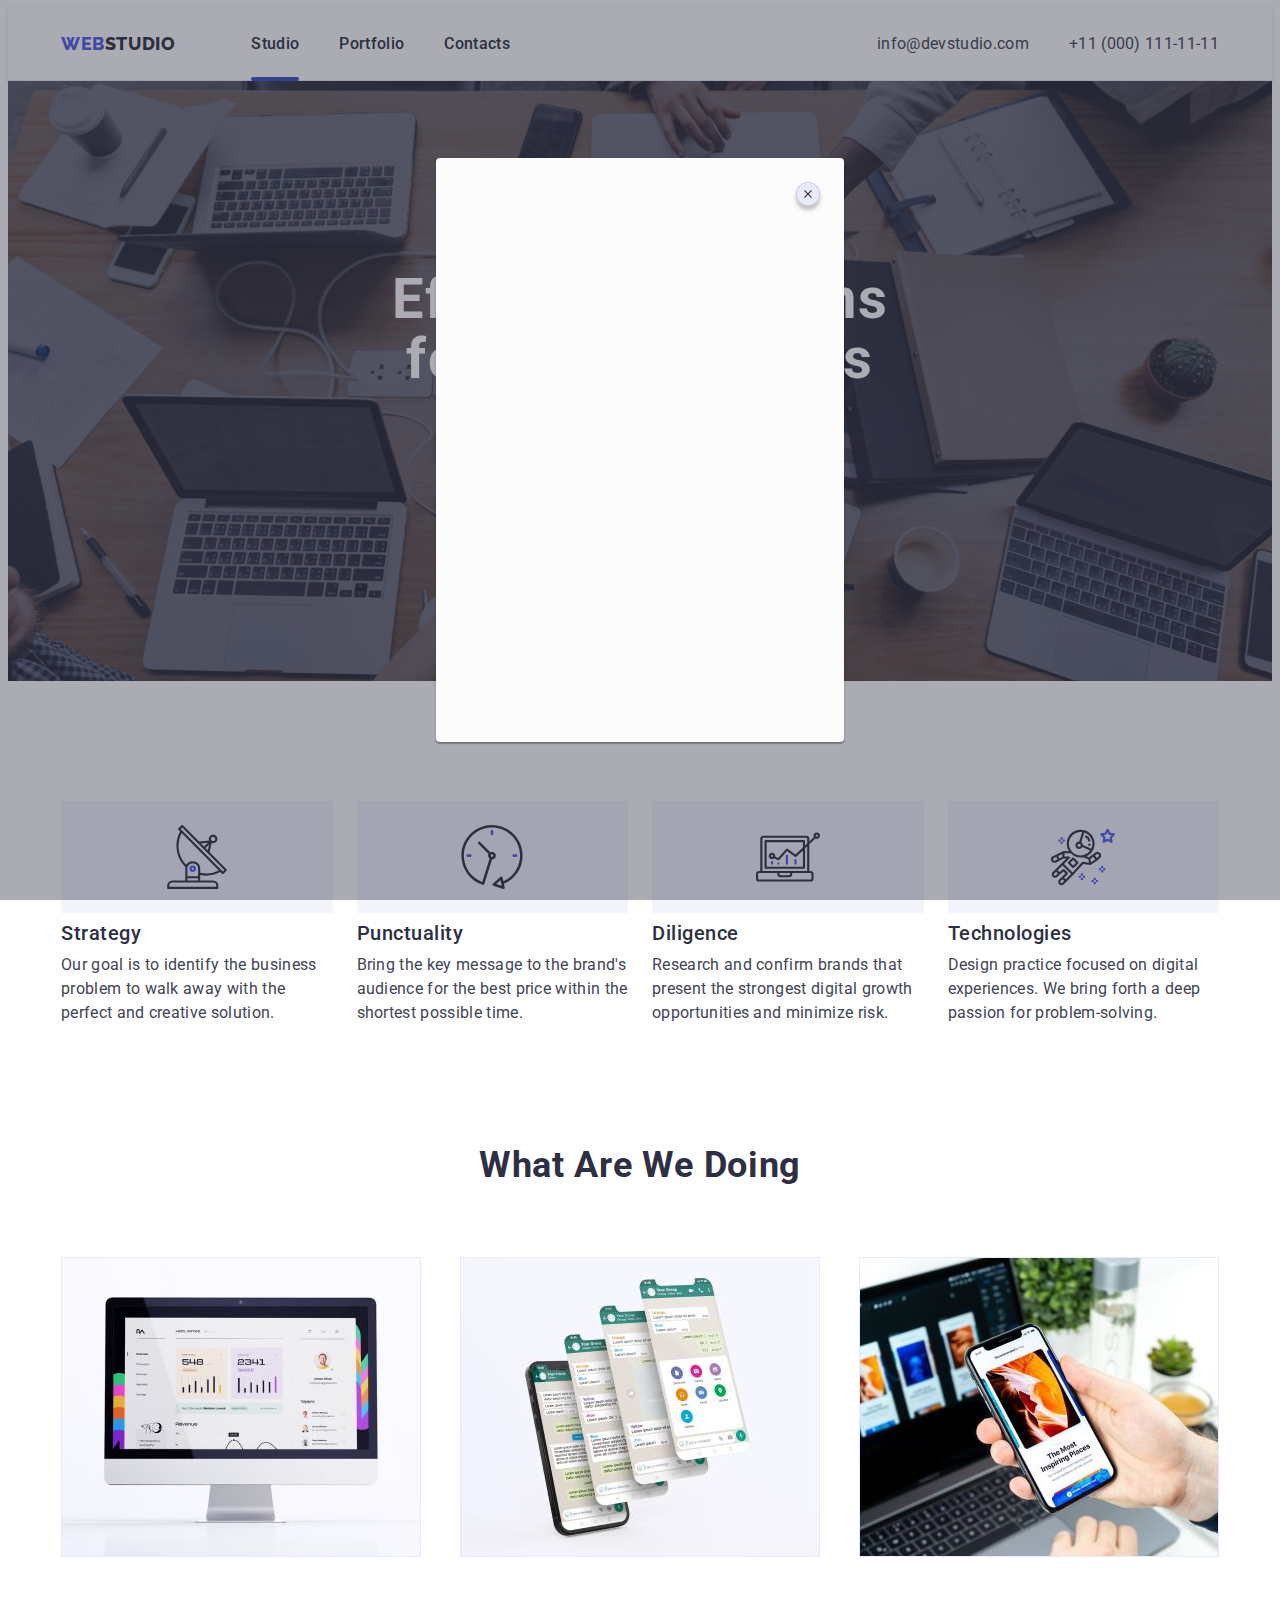
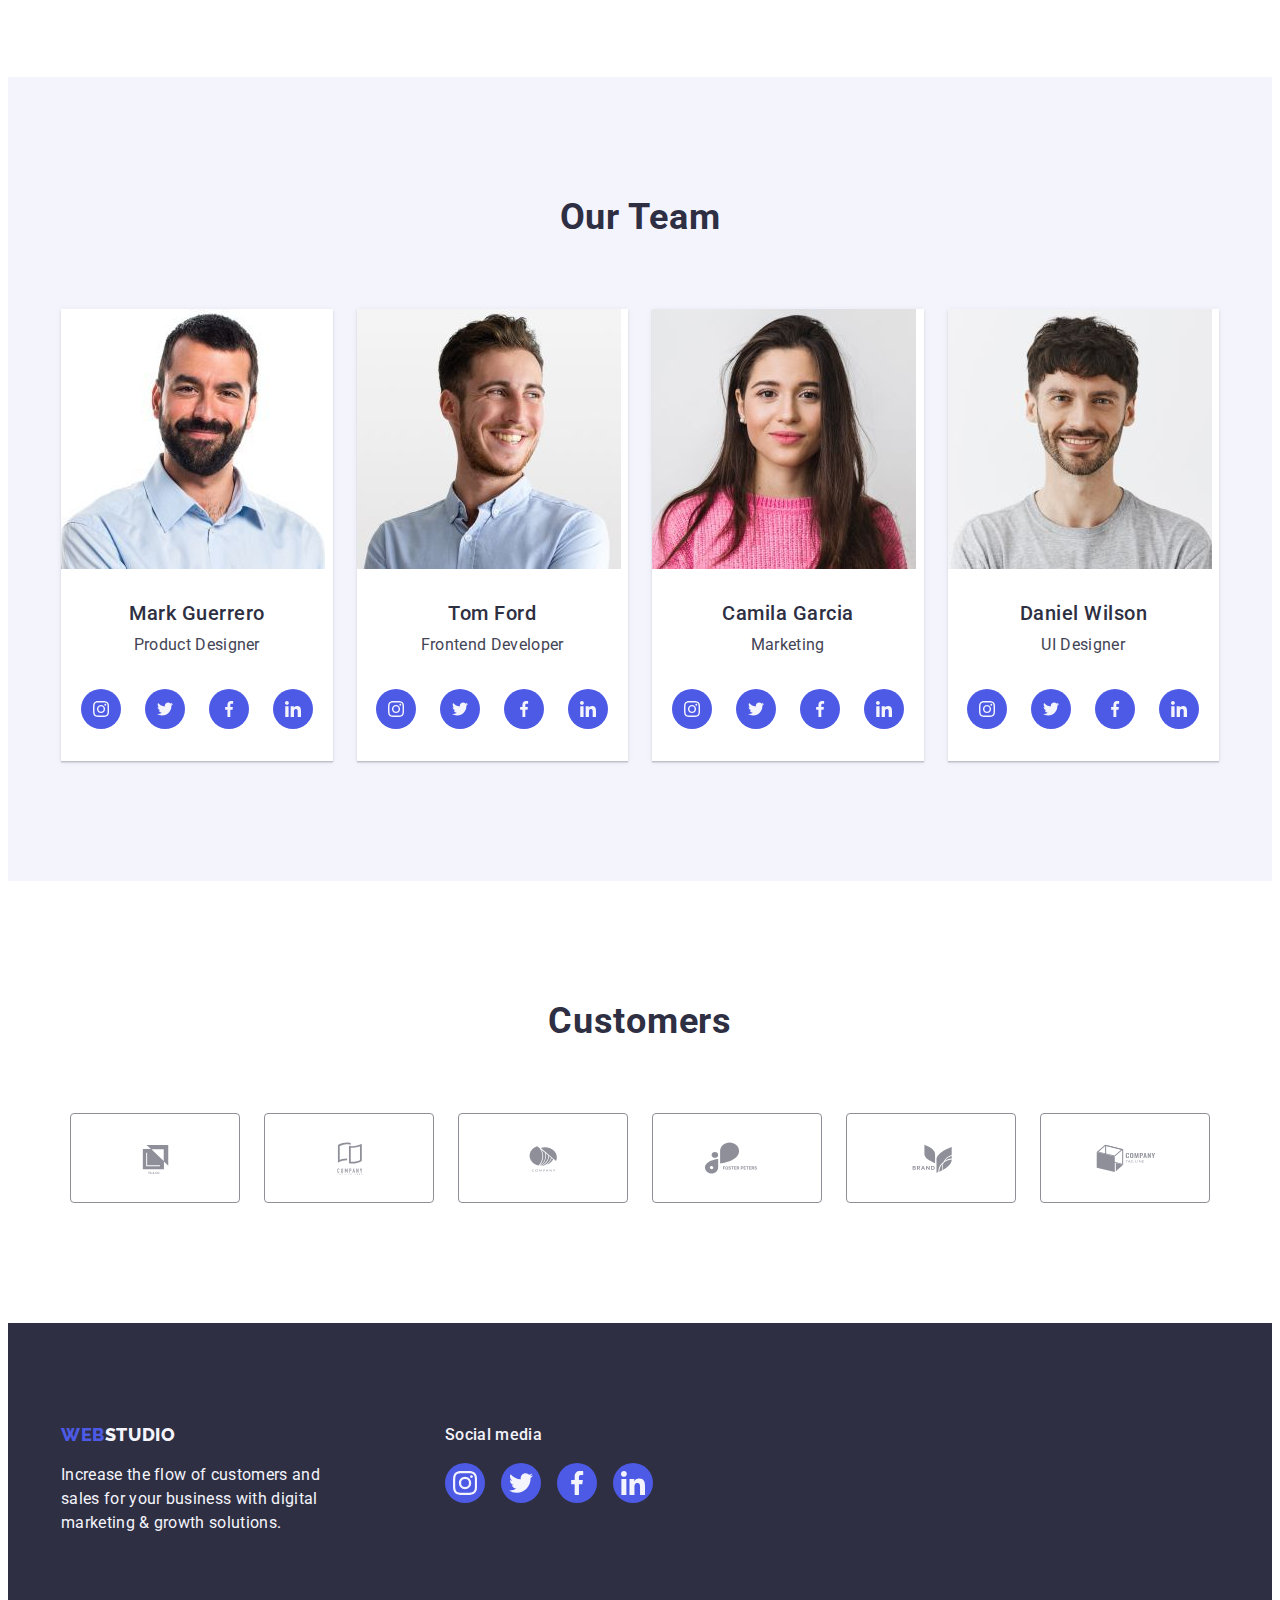
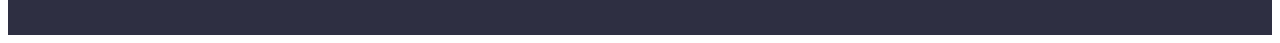
==== index.html @ 64b3b3a7 "add hw4" ====
<!DOCTYPE html>
<html lang="en">
  <head>
    <meta charset="UTF-8" />
    <meta name="viewport" content="width=device-width, initial-scale=1.0" />
    <title>WEBSTUDIO</title>
    <link
      rel="stylesheet"
      href="https://cdnjs.cloudflare.com/ajax/libs/modern-normalize/2.0.0/modern-normalize.min.css"
      integrity="sha512-4xo8blKMVCiXpTaLzQSLSw3KFOVPWhm/TRtuPVc4WG6kUgjH6J03IBuG7JZPkcWMxJ5huwaBpOpnwYElP/m6wg=="
      crossorigin="anonymous"
      referrerpolicy="no-referrer"
    />
    <link rel="stylesheet" href="./css/style.css" />
    <link rel="preconnect" href="https://fonts.googleapis.com" />
    <link rel="preconnect" href="https://fonts.gstatic.com" crossorigin />
    <link
      href="https://fonts.googleapis.com/css2?family=Raleway:ital,wght@0,800;1,800&family=Roboto:wght@400;500;700;900&display=swap"
      rel="stylesheet"
    />
  </head>
  <body>
    <header class="header">
      <div class="container">
        <a class="header-logo logo" href="./index.html"
          ><span>web</span>studio</a
        >
        <nav class="header-nav">
          <ul class="header-nav-list">
            <li class="header-nav-item">
              <a class="header-nav-link link-active current" href="#">Studio</a>
            </li>
            <li class="header-nav-item">
              <a class="header-nav-link link-active" href="./portfolio.html"
                >Portfolio</a
              >
            </li>
            <li class="header-nav-item">
              <a class="header-nav-link link-active" href="#">Contacts</a>
            </li>
          </ul>
        </nav>
        <address class="header-address">
          <ul class="header-address-list">
            <li class="header-address-list">
              <a
                class="header-address-link link-active"
                href="mailto:info@devstudio.com"
                >info@devstudio.com</a
              >
            </li>
            <li class="header-address-list">
              <a
                class="header-address-link link-active"
                href="tel:+110001111111"
                >+11 (000) 111-11-11</a
              >
            </li>
          </ul>
        </address>
      </div>
    </header>
    <main>
      <section class="hero">
        <h1 class="hero-title">Effective Solutions for Your Business</h1>
        <button class="hero-btn btn" type="button" data-modal-open>
          Order Service
        </button>
      </section>
      <section class="features">
        <div class="container">
          <h2 class="visually-hidden">Features</h2>
          <ul class="features-list">
            <li class="features-item">
              <div class="features-wrapper">
                <svg class="features-icon" height="64" width="64">
                  <use href="./images/icons/icons.svg#icon-antenna"></use>
                </svg>
              </div>
              <h3 class="features-item-title title-l">Strategy</h3>
              <p class="features-item-text">
                Our goal is to identify the business problem to walk away with
                the perfect and creative solution.
              </p>
            </li>
            <li class="features-item">
              <div class="features-wrapper">
                <svg class="features-icon" height="64" width="64">
                  <use href="./images/icons/icons.svg#icon-clock"></use>
                </svg>
              </div>
              <h3 class="features-item-title title-l">Punctuality</h3>
              <p class="features-item-text">
                Bring the key message to the brand's audience for the best price
                within the shortest possible time.
              </p>
            </li>
            <li class="features-item">
              <div class="features-wrapper">
                <svg class="features-icon" height="64" width="64">
                  <use href="./images/icons/icons.svg#icon-diagram"></use>
                </svg>
              </div>
              <h3 class="features-item-title title-l">Diligence</h3>
              <p class="features-item-text">
                Research and confirm brands that present the strongest digital
                growth opportunities and minimize risk.
              </p>
            </li>
            <li class="features-item">
              <div class="features-wrapper">
                <svg class="features-icon" height="64" width="64">
                  <use href="./images/icons/icons.svg#icon-astronaut"></use>
                </svg>
              </div>
              <h3 class="features-item-title title-l">Technologies</h3>
              <p class="features-item-text">
                Design practice focused on digital experiences. We bring forth a
                deep passion for problem-solving.
              </p>
            </li>
          </ul>
        </div>
      </section>
      <section class="perfoming">
        <div class="container">
          <h2 class="perfoming-title-xl title-xl">What are we doing</h2>
          <ul class="perfoming-list">
            <li class="perfoming-item">
              <img
                src="./images/doing/img1.jpg"
                alt="Desktop"
                width="360"
                height="300"
              />
            </li>
            <li class="perfoming-item">
              <img
                src="./images/doing/img2.jpg"
                alt="Mobile app"
                width="360"
                height="300"
              />
            </li>
            <li class="perfoming-item">
              <img
                src="./images/doing/img3.jpg"
                alt="Dexctop and mobile app"
                width="360"
                height="300"
              />
            </li>
          </ul>
        </div>
      </section>
      <section class="team">
        <div class="container">
          <h2 class="team-title title-xl">Our Team</h2>
          <ul class="team-list">
            <li class="team-item">
              <img
                src="./images/team/img1.jpg"
                alt="Photo Mark Guerrero"
                width="264"
                height="260"
              />
              <div class="team-container">
                <h3 class="team-item-title title-l">Mark Guerrero</h3>
                <p>Product Designer</p>
                <ul class="team-socials">
                  <li class="team-socials-item">
                    <a
                      class="team-link"
                      target="_blank"
                      rel="noopener noreferrer"
                      aria-label="link to instagram.com"
                      href="https://www.instagram.com/"
                      ><svg class="team-icon" height="16" width="16">
                        <use
                          href="./images/icons/icons.svg#icon-instagram"
                        ></use></svg
                    ></a>
                  </li>
                  <li class="team-socials-item">
                    <a
                      class="team-link"
                      target="_blank"
                      rel="noopener noreferrer"
                      aria-label="link to twitter.com"
                      href="https://twitter.com/"
                      ><svg class="team-icon" height="16" width="16">
                        <use
                          href="./images/icons/icons.svg#icon-twitter"
                        ></use></svg
                    ></a>
                  </li>
                  <li class="team-socials-item">
                    <a
                      class="team-link"
                      target="_blank"
                      rel="noopener noreferrer"
                      aria-label="link to facebook.com"
                      href="https://www.facebook.com/"
                      ><svg class="team-icon" height="16" width="16">
                        <use
                          href="./images/icons/icons.svg#icon-facebook"
                        ></use></svg
                    ></a>
                  </li>
                  <li class="team-socials-item">
                    <a
                      class="team-link"
                      target="_blank"
                      rel="noopener noreferrer"
                      aria-label="link to linkedin.com"
                      href="https://www.linkedin.com/"
                      ><svg class="team-icon" height="16" width="16">
                        <use
                          href="./images/icons/icons.svg#icon-linkedin"
                        ></use></svg
                    ></a>
                  </li>
                </ul>
              </div>
            </li>
            <li class="team-item">
              <img
                src="./images/team/img2.jpg"
                alt="Photo Tom Ford"
                width="264"
                height="260"
              />
              <div class="team-container">
                <h3 class="team-item-title title-l">Tom Ford</h3>
                <p>Frontend Developer</p>
                <ul class="team-socials">
                  <li class="team-socials-item">
                    <a
                      class="team-link"
                      target="_blank"
                      rel="noopener noreferrer"
                      aria-label="link to instagram.com"
                      href="https://www.instagram.com/"
                      ><svg class="team-icon" height="16" width="16">
                        <use
                          href="./images/icons/icons.svg#icon-instagram"
                        ></use></svg
                    ></a>
                  </li>
                  <li class="team-socials-item">
                    <a
                      class="team-link"
                      target="_blank"
                      rel="noopener noreferrer"
                      aria-label="link to twitter.com"
                      href="https://twitter.com/"
                      ><svg class="team-icon" height="16" width="16">
                        <use
                          href="./images/icons/icons.svg#icon-twitter"
                        ></use></svg
                    ></a>
                  </li>
                  <li class="team-socials-item">
                    <a
                      class="team-link"
                      target="_blank"
                      rel="noopener noreferrer"
                      aria-label="link to facebook.com"
                      href="https://www.facebook.com/"
                      ><svg class="team-icon" height="16" width="16">
                        <use
                          href="./images/icons/icons.svg#icon-facebook"
                        ></use></svg
                    ></a>
                  </li>
                  <li class="team-socials-item">
                    <a
                      class="team-link"
                      target="_blank"
                      rel="noopener noreferrer"
                      aria-label="link to linkedin.com"
                      href="https://www.linkedin.com/"
                      ><svg class="team-icon" height="16" width="16">
                        <use
                          href="./images/icons/icons.svg#icon-linkedin"
                        ></use></svg
                    ></a>
                  </li>
                </ul>
              </div>
            </li>
            <li class="team-item">
              <img
                src="./images/team/img3.jpg"
                alt="Photo Camila Garcia"
                width="264"
                height="260"
              />
              <div class="team-container">
                <h3 class="team-item-title title-l">Camila Garcia</h3>
                <p>Marketing</p>
                <ul class="team-socials">
                  <li class="team-socials-item">
                    <a
                      class="team-link"
                      target="_blank"
                      rel="noopener noreferrer"
                      aria-label="link to instagram.com"
                      href="https://www.instagram.com/"
                      ><svg class="team-icon" height="16" width="16">
                        <use
                          href="./images/icons/icons.svg#icon-instagram"
                        ></use></svg
                    ></a>
                  </li>
                  <li class="team-socials-item">
                    <a
                      class="team-link"
                      target="_blank"
                      rel="noopener noreferrer"
                      aria-label="link to twitter.com"
                      href="https://twitter.com/"
                      ><svg class="team-icon" height="16" width="16">
                        <use
                          href="./images/icons/icons.svg#icon-twitter"
                        ></use></svg
                    ></a>
                  </li>
                  <li class="team-socials-item">
                    <a
                      class="team-link"
                      target="_blank"
                      rel="noopener noreferrer"
                      aria-label="link to facebook.com"
                      href="https://www.facebook.com/"
                      ><svg class="team-icon" height="16" width="16">
                        <use
                          href="./images/icons/icons.svg#icon-facebook"
                        ></use></svg
                    ></a>
                  </li>
                  <li class="team-socials-item">
                    <a
                      class="team-link"
                      target="_blank"
                      rel="noopener noreferrer"
                      aria-label="link to linkedin.com"
                      href="https://www.linkedin.com/"
                      ><svg class="team-icon" height="16" width="16">
                        <use
                          href="./images/icons/icons.svg#icon-linkedin"
                        ></use></svg
                    ></a>
                  </li>
                </ul>
              </div>
            </li>
            <li class="team-item">
              <img
                src="./images/team/img4.jpg"
                alt="Photo Daniel Wilson"
                width="264"
                height="260"
              />
              <div class="team-container">
                <h3 class="team-item-title title-l">Daniel Wilson</h3>
                <p>UI Designer</p>
                <ul class="team-socials">
                  <li class="team-socials-item">
                    <a
                      class="team-link"
                      target="_blank"
                      rel="noopener noreferrer"
                      aria-label="link to instagram.com"
                      href="https://www.instagram.com/"
                      ><svg class="team-icon" height="16" width="16">
                        <use
                          href="./images/icons/icons.svg#icon-instagram"
                        ></use></svg
                    ></a>
                  </li>
                  <li class="team-socials-item">
                    <a
                      class="team-link"
                      target="_blank"
                      rel="noopener noreferrer"
                      aria-label="link to twitter.com"
                      href="https://twitter.com/"
                      ><svg class="team-icon" height="16" width="16">
                        <use
                          href="./images/icons/icons.svg#icon-twitter"
                        ></use></svg
                    ></a>
                  </li>
                  <li class="team-socials-item">
                    <a
                      class="team-link"
                      target="_blank"
                      rel="noopener noreferrer"
                      aria-label="link to facebook.com"
                      href="https://www.facebook.com/"
                      ><svg class="team-icon" height="16" width="16">
                        <use
                          href="./images/icons/icons.svg#icon-facebook"
                        ></use></svg
                    ></a>
                  </li>
                  <li class="team-socials-item">
                    <a
                      class="team-link"
                      target="_blank"
                      rel="noopener noreferrer"
                      aria-label="link to linkedin.com"
                      href="https://www.linkedin.com/"
                      ><svg class="team-icon" height="16" width="16">
                        <use
                          href="./images/icons/icons.svg#icon-linkedin"
                        ></use></svg
                    ></a>
                  </li>
                </ul>
              </div>
            </li>
          </ul>
        </div>
      </section>
      <section class="customers">
        <h2 class="customers-title title-xl">Customers</h2>
        <ul class="customers-list">
          <li class="customers-item">
            <a class="customers-link" href="#">
              <svg class="" height="64" width="64">
                <use href="./images/icons/icons.svg#icon-Logo"></use>
              </svg>
            </a>
          </li>
          <li class="customers-item">
            <a class="customers-link" href="#">
              <svg class="" height="64" width="64">
                <use href="./images/icons/icons.svg#icon-Logo2"></use>
              </svg>
            </a>
          </li>
          <li class="customers-item">
            <a class="customers-link" href="#">
              <svg class="" height="64" width="64">
                <use href="./images/icons/icons.svg#icon-Logo3"></use>
              </svg>
            </a>
          </li>
          <li class="customers-item">
            <a class="customers-link" href="#">
              <svg class="" height="64" width="64">
                <use href="./images/icons/icons.svg#icon-Logo4"></use>
              </svg>
            </a>
          </li>
          <li class="customers-item">
            <a class="customers-link" href="#">
              <svg class="" height="64" width="64">
                <use href="./images/icons/icons.svg#icon-Logo5"></use>
              </svg>
            </a>
          </li>
          <li class="customers-item">
            <a class="customers-link" href="#">
              <svg class="" height="64" width="64">
                <use href="./images/icons/icons.svg#icon-Logo6"></use>
              </svg>
            </a>
          </li>
        </ul>
      </section>
    </main>
    <footer class="footer">
      <div class="container footer-container">
        <div class="footer-wrapper">
          <a class="footer-logo logo" href="./index.html"
            ><span>web</span>studio</a
          >
          <p class="footer-text">
            Increase the flow of customers and sales for your business with
            digital marketing & growth solutions.
          </p>
        </div>
        <div class="footer-wrapper">
          <h3 class="footer-title-social">Social media</h3>
          <ul class="footer-socials">
            <li class="footer-socials-item">
              <a
                class="footer-link"
                target="_blank"
                rel="noopener noreferrer"
                aria-label="link to instagram.com"
                href="https://www.instagram.com/"
                ><svg class="team-icon" height="24" width="24">
                  <use
                    href="./images/icons/icons.svg#icon-instagram"
                  ></use></svg
              ></a>
            </li>
            <li class="footer-socials-item">
              <a
                class="footer-link"
                target="_blank"
                rel="noopener noreferrer"
                aria-label="link to twitter.com"
                href="https://twitter.com/"
                ><svg class="team-icon" height="24" width="24">
                  <use href="./images/icons/icons.svg#icon-twitter"></use></svg
              ></a>
            </li>
            <li class="footer-socials-item">
              <a
                class="footer-link"
                target="_blank"
                rel="noopener noreferrer"
                aria-label="link to facebook.com"
                href="https://www.facebook.com/"
                ><svg class="team-icon" height="24" width="24">
                  <use href="./images/icons/icons.svg#icon-facebook"></use></svg
              ></a>
            </li>
            <li class="footer-socials-item">
              <a
                class="footer-link"
                target="_blank"
                rel="noopener noreferrer"
                aria-label="link to linkedin.com"
                href="https://www.linkedin.com/"
                ><svg class="team-icon" height="24" width="24">
                  <use href="./images/icons/icons.svg#icon-linkedin"></use></svg
              ></a>
            </li>
          </ul>
        </div>
      </div>
    </footer>
    <div class="backdrop" data-modal>
      <div class="modal">
        <button class="modal-btn" type="button" data-modal-close>
          <svg class="modal-btn-icon" height="8" width="8">
            <use href="./images/icons/icons.svg#icon-close"></use>
          </svg>
        </button>
      </div>
    </div>
    <script src="./js/modal.js"></script>
  </body>
</html>
---- css/style.css ----
:root{
    --primary-font: 'Roboto', sans-serif;
    --secondary-font: 'Raleway', sans-serif;
    --primary-brand-color: #4d5ae5;
    --primary-text-color: #434455;
    --primary-dark-color: #2e2f42;
    --primary-dark-color40: rgba(46, 47, 66, 0.4);
    --primary-accent-color: #e7e9fc;
    --primary-white-color: #ffffff;
    --pressed-state-color: #404bbf;
    --primary-white-text-color: #f4f4fd;
    --trns-speed: 250ms cubic-bezier(0.4, 0, 0.2, 1);
}

h1,
h2,
h3,
h4,
h5,
h6,
p {
    margin: 0;
}

ul,
ol {
    margin: 0;
    padding: 0;
}

button{
    padding: 0;
}

img {
    display: block;
}

a {
    text-decoration: none;
}

ul,
ol {
    list-style-type: none;
}

body{
    font-family: var(--primary-font);
    font-size: 16px;
    line-height: 1.5em;
    letter-spacing: 0.02em;
    text-decoration: none;
    background-color: var(--primary-white-color);
    color: var(--primary-text-color);
}


.container { 
max-width: 1158px;
padding-left: 15px;
padding-right: 15px;
margin-left:  auto;
margin-right:  auto;
}

.visually-hidden {
    position: absolute;
    width: 1px;
    height: 1px;
    margin: -1px;
    border: 0;
    padding: 0;
    white-space: nowrap;
    clip-path: inset(100%);
    clip: rect(0 0 0 0);
    overflow: hidden;
}

.header{
    border-bottom: 1px solid var(--primary-accent-color);
    box-shadow: 0px 2px 1px 0px rgba(46, 47, 66, 0.08), 0px 1px 1px 0px rgba(46, 47, 66, 0.16), 0px 1px 6px 0px rgba(46, 47, 66, 0.08);
}

.header .container{
    display: flex;
    justify-content: space-between;
    align-items: center;
    gap: 76px;
}


.logo{
    font-family: var(--secondary-font);
    color: var(--primary-dark-color);
    font-size: 18px;
    font-weight: 800;
    line-height: 1.3125em;
    letter-spacing: 0.03375em;
    text-transform: uppercase;
}

.header-logo{
    padding: 24px 0;
}


.logo > span {
    color: var(--primary-brand-color);
}

.header-nav{
    flex-grow: 1;
}


.header-nav-list{
    font-weight: 500;
    display: flex;
    gap: 40px;
}

.header-nav-link{
    padding: 24px 0;
    display: block;
    color: var(--primary-dark-color);
}

.header-address{
    font-style: normal;
}

.header-address-list{
    display: flex;
    gap: 40px;
}

.header-address-link{
    color: var(--primary-text-color);
    padding: 24px 0;
}

.link-active{
    transition: var(--trns-speed);
    transition-property: color;
}

.link-active:hover, .link-active:focus{
    color: var(--pressed-state-color);
}

.current{
    position: relative;
}

.current::after{
    content: "";
    position: absolute;
    width: 100%;
    height: 4px;
    background-color: var(--pressed-state-color);
    left: 0;
    bottom: -1px;
    border-radius: 2px;
}

.hero{ 
    background-color: var(--primary-dark-color);
    padding: 188px 15px;
    background-image: linear-gradient(rgba(46, 47, 66, 0.7), rgba(46, 47, 66, 0.7)), url('../images/hero/people-office.jpg');
    background-size: contain, cover;
    background-repeat: no-repeat;
    background-repeat: no-repeat;
    background-size: 1440px 600px;
    background-position: center;
}

.hero .container{
    padding: 188px 15px;
}

.hero-title{
    font-size: 56px;
    line-height: 1.0714em;
    letter-spacing: 0.02em;
    color: var(--primary-white-color);
    max-width: 496px;
    text-align: center;
    margin: 0 auto;
    margin-bottom: 48px;
}

.hero-btn{
    background-color: var(--primary-brand-color);
    color: var(--primary-white-color);
    margin: 0 auto;
    display: block;
    padding: 16px 32px;
    border: none;
    border-radius: 4px;
    transition-property: background-color, box-shadow;
    transition: var(--trns-speed);
}


.hero-btn:hover, .hero-btn:focus{
    background-color: var(--pressed-state-color);
    box-shadow: 0px 4px 4px 0px rgba(0, 0, 0, 0.15);
}

.btn{
    cursor: pointer;
    font-family: inherit;
    font-size: 16px;
    line-height: 1.5em;
    letter-spacing: 0.04em;
    font-weight: 500;
}

.title-l{
    font-size: 20px;
    color: var(--primary-dark-color);
    letter-spacing: 0.025em;
    font-weight: 500;
}

.title-xl{
    font-size: 36px;
    color: var(--primary-dark-color);
    letter-spacing: 0.02em;
    text-transform: capitalize;
    line-height: 1.1111em;
}

.features{
    padding-top: 120px;
    padding-bottom: 120px;
}

.features-list{
    display: flex;
    justify-content: space-between;
}

.features-item{
    width: calc((100% - (24px * 3)) / 4);
}

.features-wrapper{
    /* padding: 24px 100px; */
    display: flex;
    align-items: center;
    justify-content: center;
    background-color: var(--primary-white-text-color);
    margin-bottom: 8px;
    padding: 24px 0;
}

.features-item-title{
    margin-bottom: 8px;
}

.perfoming{
    padding-bottom: 120px;
}

.perfoming-title-xl{
    text-align: center;
    margin-bottom: 72px;
}

.perfoming-list{
    display: flex;
    justify-content: space-between;
}

.team{
    background-color: var(--primary-white-text-color);
    padding: 120px 0;
}

.team-container{
    padding: 32px 0;
}

.team-title{
    text-align: center;
    margin-bottom: 72px;
}

.team-list {
    display: flex;
    justify-content: space-between;
}



.team-item{
    background-color: var(--primary-white-color);
    width: calc((100% - (24px * 3)) / 4);
    text-align: center;
    box-shadow: 0px 1px 6px 0px rgba(46, 47, 66, 0.08), 0px 1px 1px 0px rgba(46, 47, 66, 0.16), 0px 2px 1px 0px rgba(46, 47, 66, 0.08);

}

.team-item-title{
    margin-bottom: 8px;
}

.team-list p{
    margin-bottom: 32px;
}

.team-socials, .footer-socials{
    display: flex;
    gap: 24px;
    justify-content: center;
}


.team-link, .footer-link{
    width: 40px;
    height: 40px;
    display: flex;
    background-color: var(--primary-brand-color);
    border-radius: 50%;
    justify-content: center;
    align-items: center;
}

.team-link{
    transition-property: background-color;
    transition: var(--trns-speed);
}

.team-link:hover, .team-link:focus{
    background-color: var(--pressed-state-color);
}

.customers{
    padding: 120px 0;
}

.customers-title{
    text-align: center;
    margin-bottom: 72px;
}

.customers-list{
    display: flex;
    justify-content: center;
    gap: 24px;
}

.customers-link{
    width: 168px;
    height: 88px;
    fill: #8E8F99;
    border: 1px solid #8E8F99;
    border-radius: 4px;
    display: flex;
    justify-content: center;
    align-items: center;
    transition-property: fill, border-color;
    transition: var(--trns-speed);
}

.customers-link:hover, .customers-link:focus{
    fill: var(--pressed-state-color);
    border-color: var(--pressed-state-color);
}

.footer{
    background-color: var(--primary-dark-color);
    padding: 100px 0;
}

.footer-text{
    color: var(--primary-white-text-color);
    max-width: 264px;
}

.footer-logo{
    color: var(--primary-white-text-color);
    margin-bottom: 16px;
    display: block;
}

.footer-title-social{
    font-size: 16px;
    font-weight: 500;
    color: var(--primary-white-text-color);
    margin-bottom: 16px;
}

.footer-container{
    display: flex;
    gap: 120px;
}

.footer-socials{
    gap: 16px;
}

.footer-link{
    transition-property: background-color;
    transition: var(--trns-speed);
}

.footer-link:hover, .footer-link:focus{
    background-color: #31D0AA;
}

.filter-btn {
    color: var(--primary-brand-color);
    background-color: var(--primary-white-text-color);
    transition-property: background-color, color, border-color, box-shadow;
    transition: var(--trns-speed);
}

.filter-btn:hover, .filter-btn:focus{
    background-color: var(--pressed-state-color);
    color: var(--primary-white-color);
    border-color: var(--pressed-state-color);
    box-shadow: 0px 3px 1px 0px rgba(0, 0, 0, 0.10), 0px 2px 1px 0px rgba(0, 0, 0, 0.08), 0px 2px 2px 0px rgba(0, 0, 0, 0.12);

}

.portfolio-text{
    color: var(--primary-dark-color);
}

.portfolio{
    padding: 96px 0 120px;
}



.filter-list{
    display: flex;
    margin-bottom: 72px;
    justify-content: center;
    gap: 24px;
}

.filter-btn{
    padding: 12px 24px;
    border: 1px solid var(--primary-accent-color);
    border-radius: 4px;
}

.portfolio-list{
    display: flex;
    flex-wrap: wrap;
    gap: 24px;
}

.portfolio-item{
    width: calc((100% - (24px * 2)) / 3);
    transition-property: box-shadow;
    transition: var(--trns-speed);
}

.portfolio-title{
    margin-bottom: 8px;
}


.portfolio-container{
    padding: 32px 16px;
    border: 1px solid var(--primary-accent-color);
    border-top: none;
}

.portfolio-item:hover{
    box-shadow: 0px 1px 6px 0px rgba(46, 47, 66, 0.08), 0px 1px 1px 0px rgba(46, 47, 66, 0.16), 0px 2px 1px 0px rgba(46, 47, 66, 0.08);
    
}

.portfolio-item:hover .overlay{
    transform: translateY(0);
    transition: var(--trns-speed);
    transition-property: transform;
}

.overlay{
    position: absolute;
    top: 0;
    left: 0;
    transform: translateY(100%);
    font-family: var(--primary-font);
    font-size: 16px;
    line-height: 1.5em;
    letter-spacing: 0.02em;
    background-color: var(--primary-brand-color);
    color: var(--primary-white-text-color);
    padding: 40px 32px;
    display: flex;
    /* align-items: center; */
    justify-content: center;
    width: 100%;
    height: 100%;
}

.portfolio-wrapper{
    position: relative;
    overflow: hidden;
}

.backdrop{
    position: fixed;
    inset: 0;
    background-color: var(--primary-dark-color40);
    transition: var(--trns-speed);
    transition-property: opacity, visibility;

}

.backdrop.is-hidden{
    opacity: 0;
    visibility: hidden;
    pointer-events: none;
}

.modal{
    position: absolute;
    top: 50%;
    left: 50%;
    transform: translateX(-50%) translateY(-50%);
    border-radius: 4px;
    box-shadow: 0px 1px 1px 0px rgba(0, 0, 0, 0.14), 0px 1px 3px 0px rgba(0, 0, 0, 0.12), 0px 2px 1px 0px rgba(0, 0, 0, 0.20);
    width: 408px;
    min-height: 584px;
    background-color: #FCFCFC;
}

.modal-btn{
    position: absolute;
    top: 24px;
    right: 24px;
    background-color: transparent;
    display: flex;
    justify-content: center;
    align-items: center;
    padding: 0;
    border-radius: 50%;
    border: 1px solid rgba(0, 0, 0, 0.1);
    background-color: rgba(231, 233, 252, 1);
    width: 24px;
    height: 24px;
    box-shadow: 0px 4px 4px 0px rgba(0, 0, 0, 0.25);
    cursor: pointer;

}

.modal-btn-icon{
    fill: rgba(46, 47, 66, 1);
}
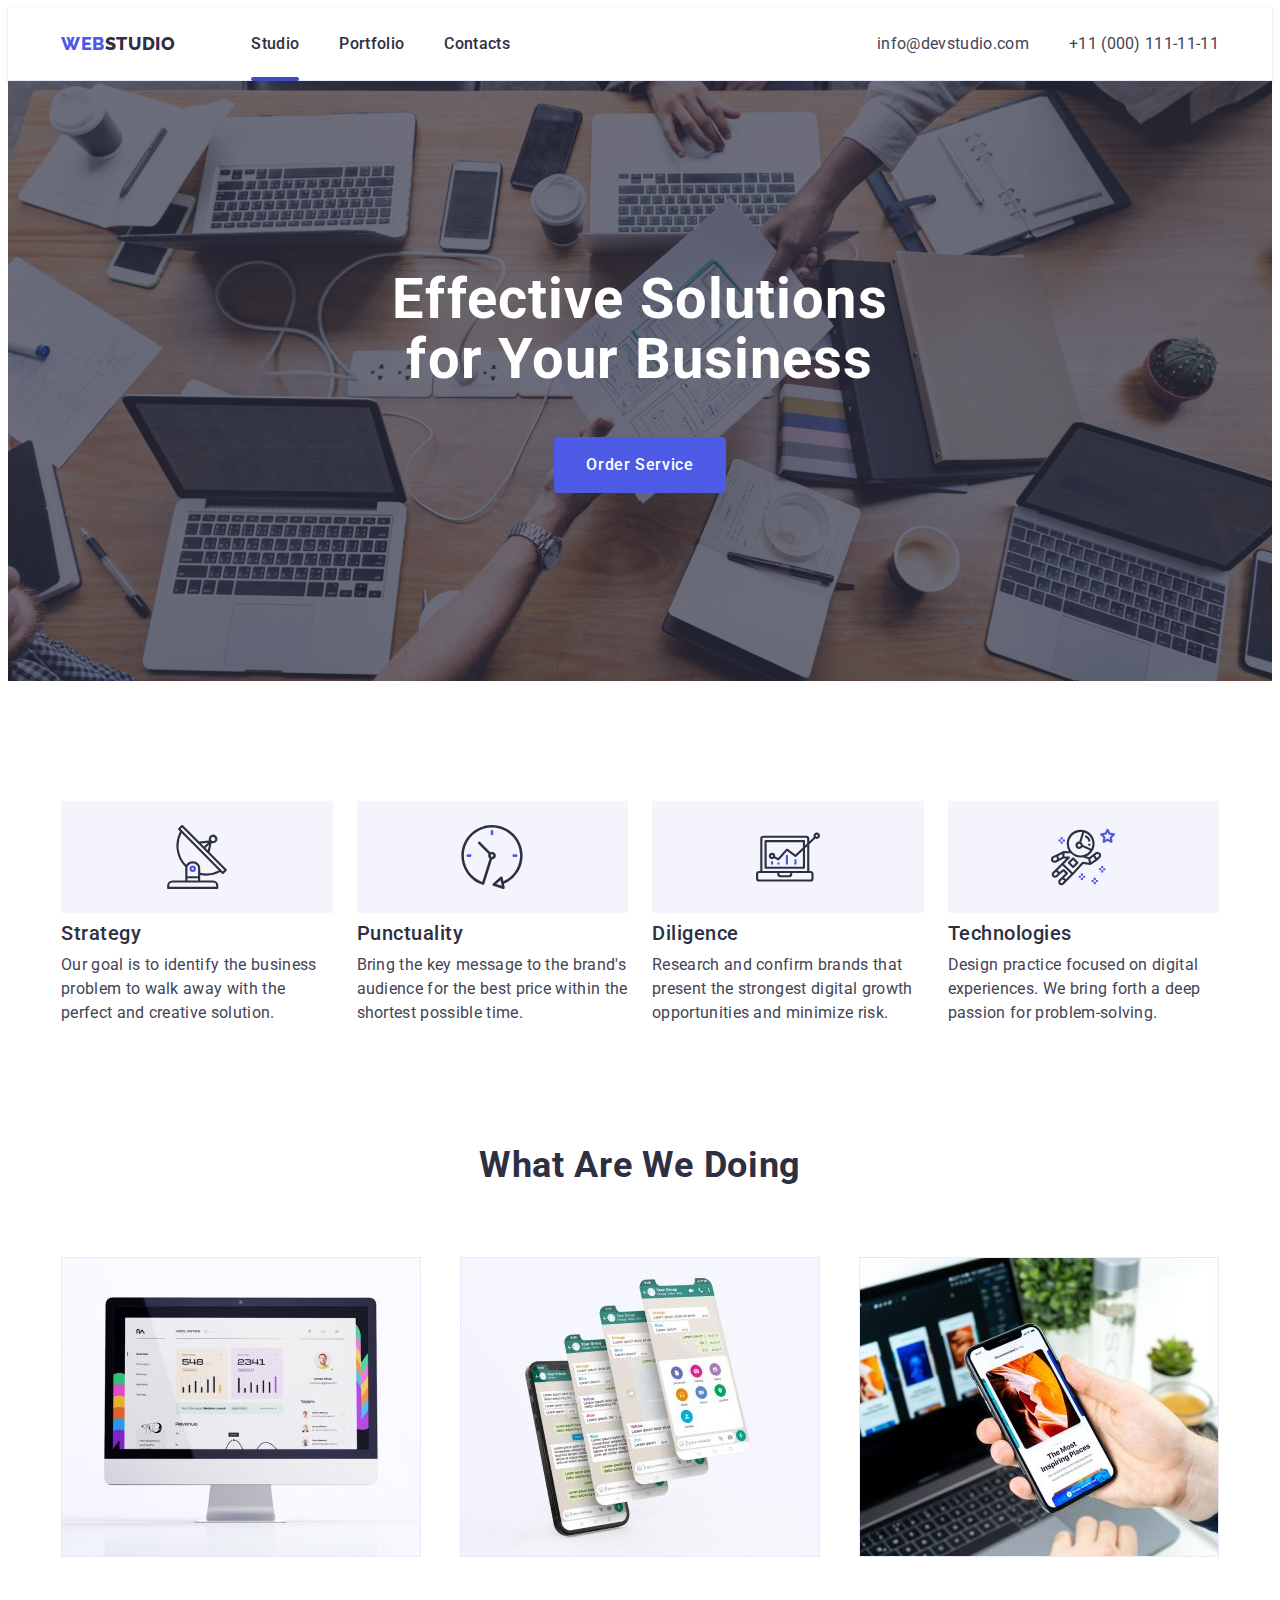
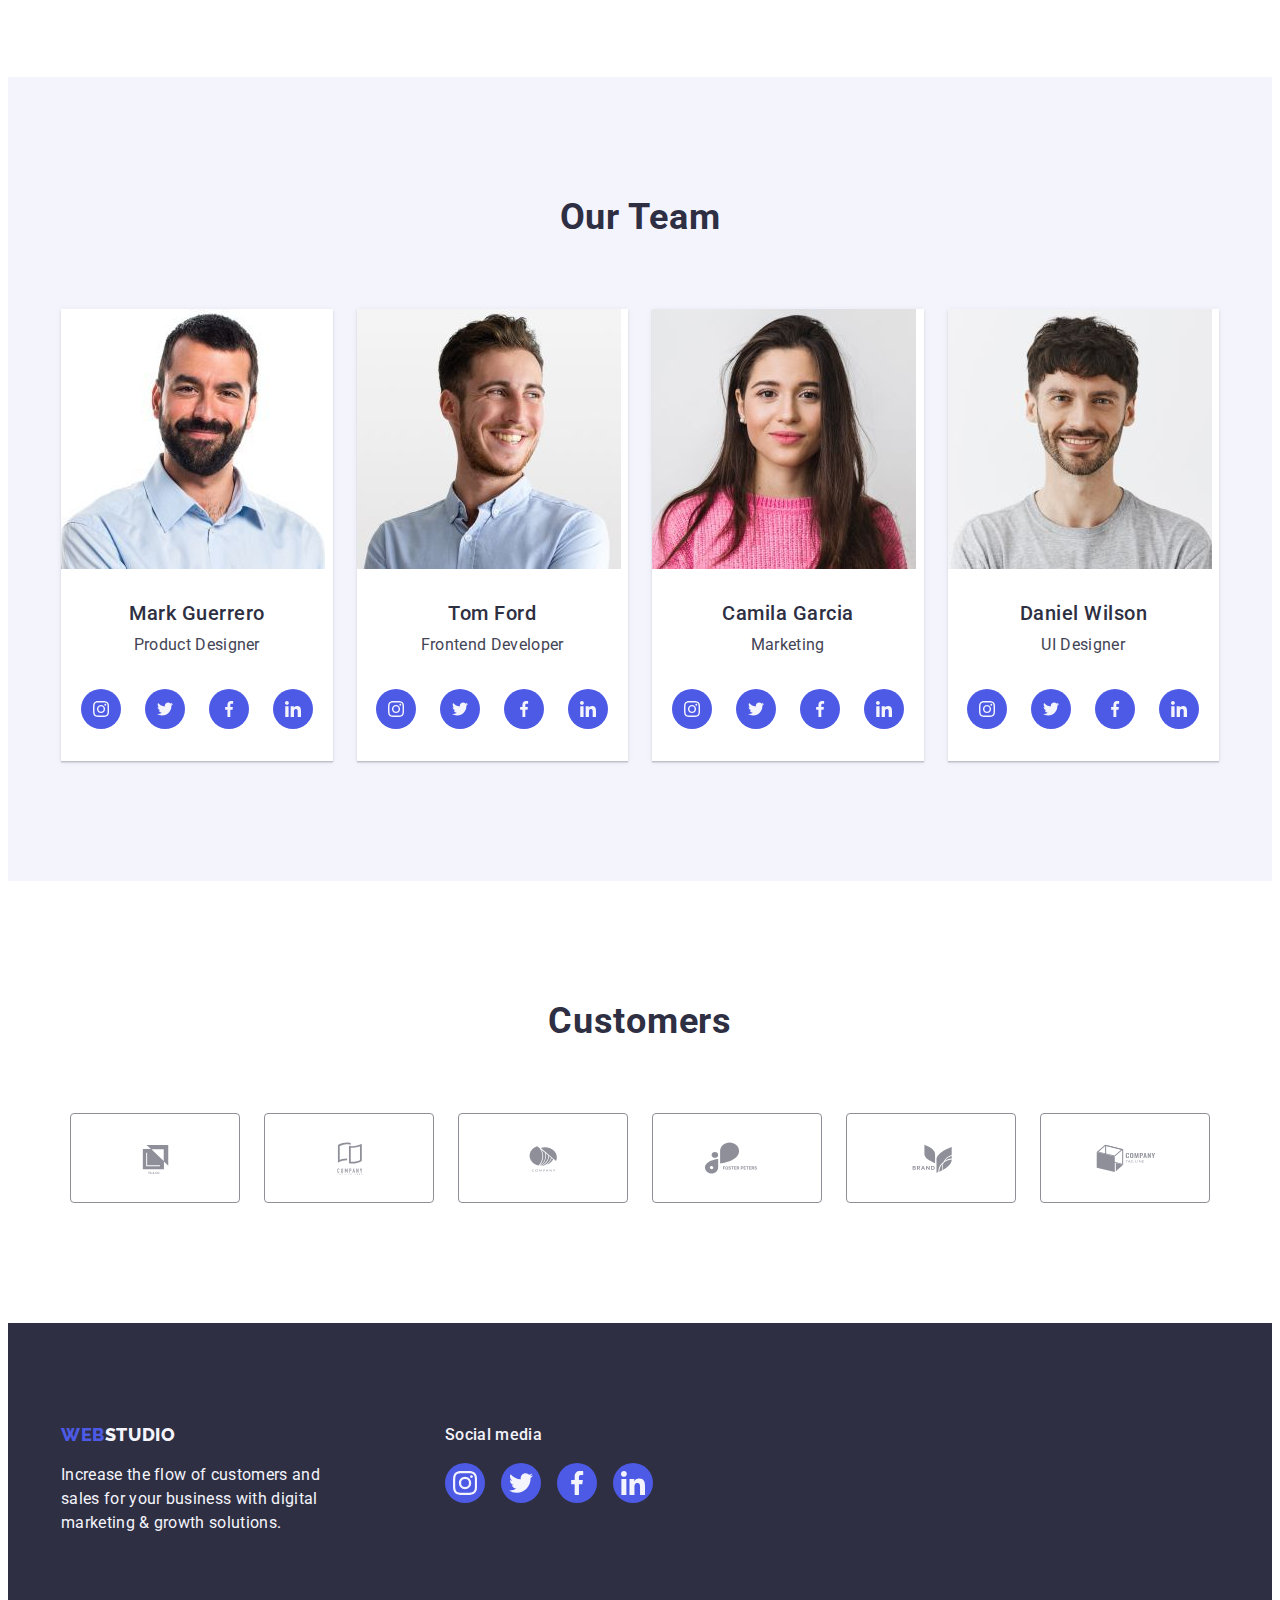
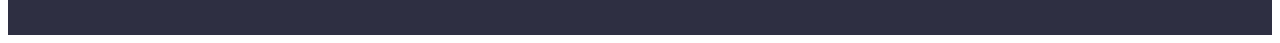
==== commit 8a32a19b: "add hw4f" ====
--- a/index.html
+++ b/index.html
@@ -536,7 +536,7 @@
         </div>
       </div>
     </footer>
-    <div class="backdrop" data-modal>
+    <div class="backdrop is-hidden" data-modal>
       <div class="modal">
         <button class="modal-btn" type="button" data-modal-close>
           <svg class="modal-btn-icon" height="8" width="8">
